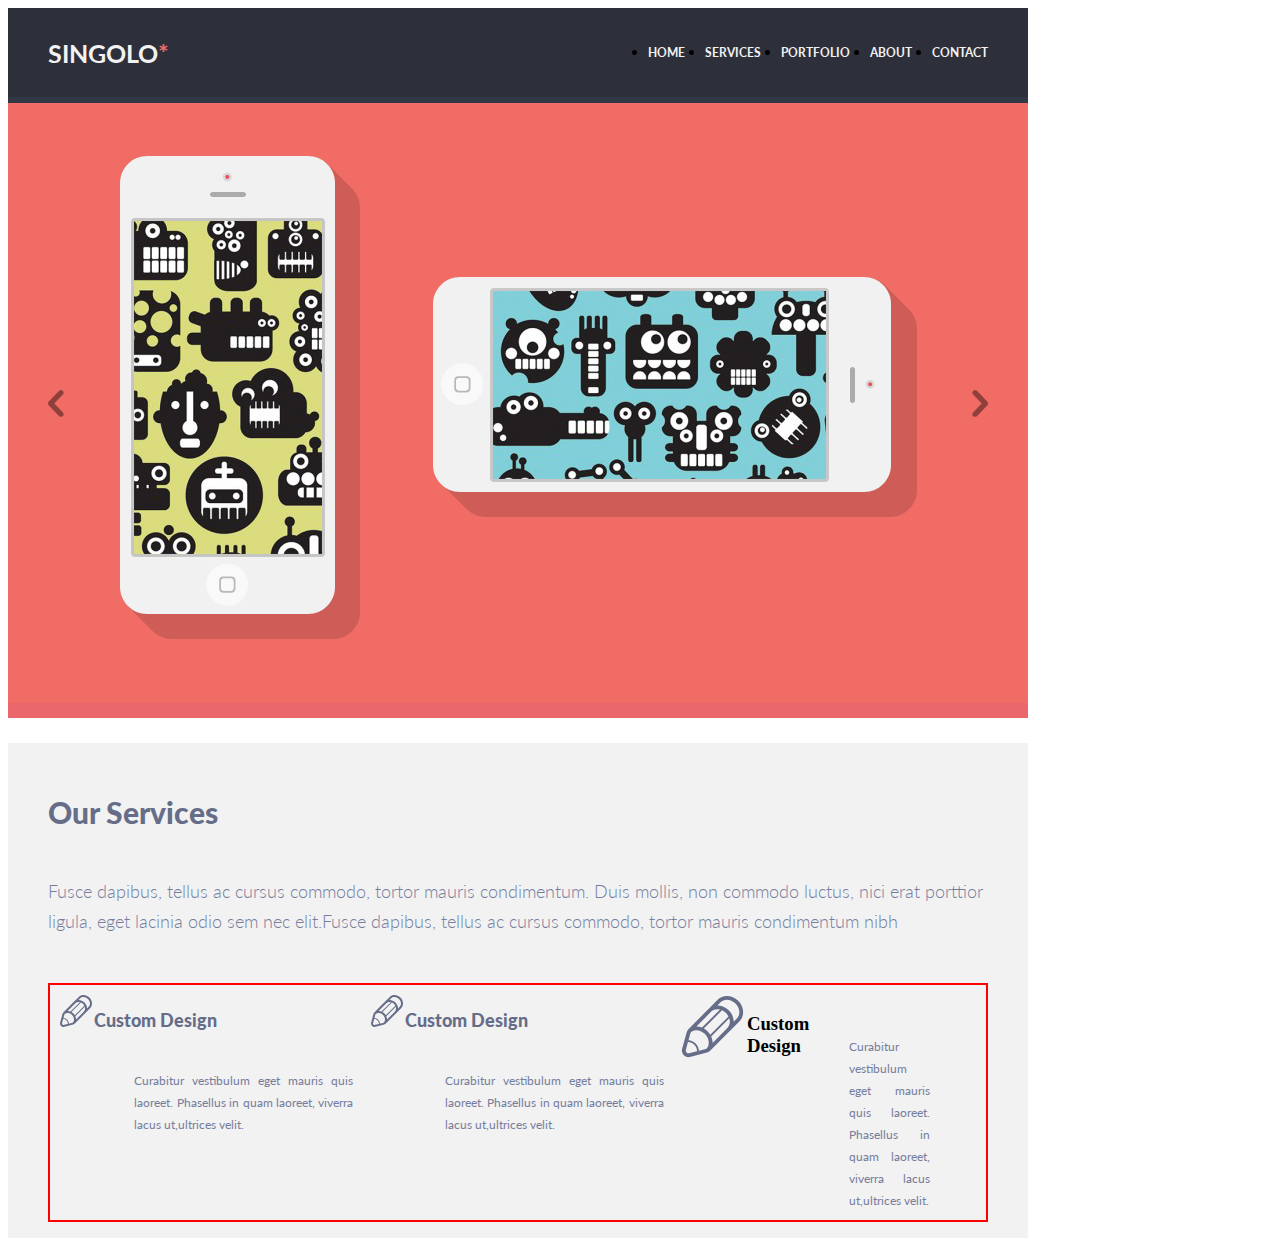
==== singolo1.html @ 4c551421 "feat: add files singolo.html and singolo.css and folder 'assets'" ====
<!DOCTYPE html>
<html lang="en">
<head>
    <meta charset="UTF-8">
    <link rel="stylesheet" type="text/css" href="http://yui.yahooapis.com/3.18.1/build/cssreset/cssreset-min.css">
    <link rel="stylesheet" href="singolo1.css">
    <link href="https://fonts.googleapis.com/css?family=Lato:300,400,700,900&display=swap" rel="stylesheet">
    <title>Singolo1</title>
</head>
<body>

  <header class="header">
    <div class="logo">
      <h1 class="logoText">SINGOLO<span>*</span></h1>
    </div>

    <nav class="navigation">
      <ul>
          <li><a href="#">HOME</a></li>
          <li><a href="#">SERVICES</a></li>
          <li><a href="#">PORTFOLIO</a></li>
          <li><a href="#">ABOUT</a></li>
          <li><a href="#">CONTACT</a></li>
      </ul>
    </nav>
  </header>

  <main>
    <div class="slider">
        <img src="./assets/img/chevLeft.png" class="chevLeft">
          <div class ="pictures"><img src="./assets/img/iPhoneVertical.png" class="iPhoneVertical">
                <img src="./assets/img/iPhoneHorizontal.png" class="iPhoneHorizontal">
          </div>
        <img src="./assets/img/chevRight.png" class="chevRight">
    </div>
  </main>

  <footer>
    <h2 class="title">Our Services</h2>
    <p class="textAfterTitle">Fusce dapibus, tellus ac cursus commodo, tortor mauris condimentum. Duis
      mollis, non commodo luctus, nici erat porttior ligula, eget lacinia odio
      sem nec elit.Fusce dapibus, tellus ac cursus commodo, tortor mauris
      condimentum nibh </p>
    <section class="miniBlocks">
      <div class="block">
        <img src="./assets/img/pen.svg">
        <div class="blockText">
          <h3>Custom Design</h3>
          <p>Curabitur vestibulum eget mauris quis laoreet. Phasellus in quam
            laoreet, viverra lacus ut,ultrices velit.</p>
        </div>
      </div>
      <div class="block">
        <img src="./assets/img/pen.svg">
        <div class="blockText">
          <h3>Custom Design</h3>
          <p>Curabitur vestibulum eget mauris quis laoreet. Phasellus in quam
            laoreet, viverra lacus ut,ultrices velit.</p>
        </div>
      </div>
      <div class="block">
        <img src="./assets/img/pen.svg">
          <h3>Custom Design</h3>
          <p>Curabitur vestibulum eget mauris quis laoreet. Phasellus in quam
            laoreet, viverra lacus ut,ultrices velit.</p>
      </div>
      <div></div>
      <div></div>
      <div></div>
    <section>
  </footer>




</body>
</html>
---- singolo1.css ----
body {
  max-width: 1020px;
}

header {
  display: flex;
  justify-content: space-between;
  height: 89px;
  background-color: #2d303a;
  border-bottom: 6px solid #323746;
}

.logo {
  display: flex;
  flex-direction: row;
  align-items: center;
  margin-left: 40px;
}

.logo h1 {
  font-size: 25px;
  line-height: 6px;
  color: #f2f2f2;
  font-family: "Lato";
  font-weight: 700;
  text-align: left;
}

.logo span {
  color: #f06c64;
}

nav {
  width: 380px;
  margin-right: 40px;
}

nav ul {
  display: flex;
  flex-direction: row;
  justify-content: space-between;
  margin-top: 35px;
}

nav ul li a {
  text-decoration: none;
  font-size: 12px;
  line-height: 6px;
  color: #f2f2f2;
  font-family: "Lato";
  font-weight: 700;
  text-align: left;
}

nav ul li a:hover {
  text-decoration: none;
  font-size: 12px;
  line-height: 6px;
  color: #f06c64;
  font-family: "Lato";
  font-weight: 700;
  text-align: left;
}

main {
  height: 600px;
  background: #f06c64;
  border-bottom: 15px solid #ea676b;
  position: relative;
}

.slider {
  display: flex;
  justify-content: space-between;
  align-items: center;
  margin-left: 40px;
  margin-right: 40px;
}

.chevLeft {
  display: inline-block;
  position: absolute;
  color: #ca4549;
  opacity: 0.4;
}

.chevLeft:hover {
  cursor: pointer;
}

.pictures {
  display: flex;
  flex-direction: row;
  justify-content: center;
  align-items: center;
  height: 600px;
}

.iPhoneVertical {
  display: inline-block;
  position: absolute;
  left: 110px;
  top: -17px;
}

.iPhoneHorizontal {
  display: inline-block;
  position: absolute;
  right: 80px;
  top: 69px;
}

.chevRight {
  display: inline-block;
  position: absolute;
  right: 40px;
  color: #ca4549;
  opacity: 0.4;
}

.chevRight:hover {
  cursor: pointer;
}

footer {
  height: 495px;
  background: #f2f2f2;
  border-bottom: 6px solid #ffffff;
}

footer h2 {
  font-size: 30px;
  line-height: 18px;
  color: #666d89;
  font-family: "Lato";
  font-weight: 900;
  text-align: left;
  margin-left: 40px;
  margin-right: 40px;
  padding-top: 60px;
}

footer p {
  width: 940px;
  height: 57px;
  font-size: 18px;
  line-height: 30px;
  color: #767e9e;
  font-family: "Lato";
  font-weight: 300;
  text-align: left;
  margin-left: 40px;
  margin-right: 40px;
  padding-top: 30px;
}

.miniBlocks {
  display: flex;
  flex-direction: row;
  flex-wrap: wrap;
  justify-content: space-between;
  align-content: space-between;
  margin: 50px 40px auto 40px;
  border: 2px solid red;
}

.block {
  display: flex;
  margin: 1%;
  width: 31%;
  height: 41%;
}

.block img {
  width: 62%;
  height: 62%;
}

.blockText h3 {
  font-size: 18px;
  line-height: 18px;
  color: #666d89;
  font-family: "Lato";
  font-weight: 900;
  text-align: left;
  margin-bottom: 4%;
  line-height: 16px;
}

.block p {
  width: 219px;
  height: 128px;
  font-size: 12px;
  line-height: 22px;
  color: #767e9e;
  font-family: "Lato";
  font-weight: 400;
  text-align: justify;
}
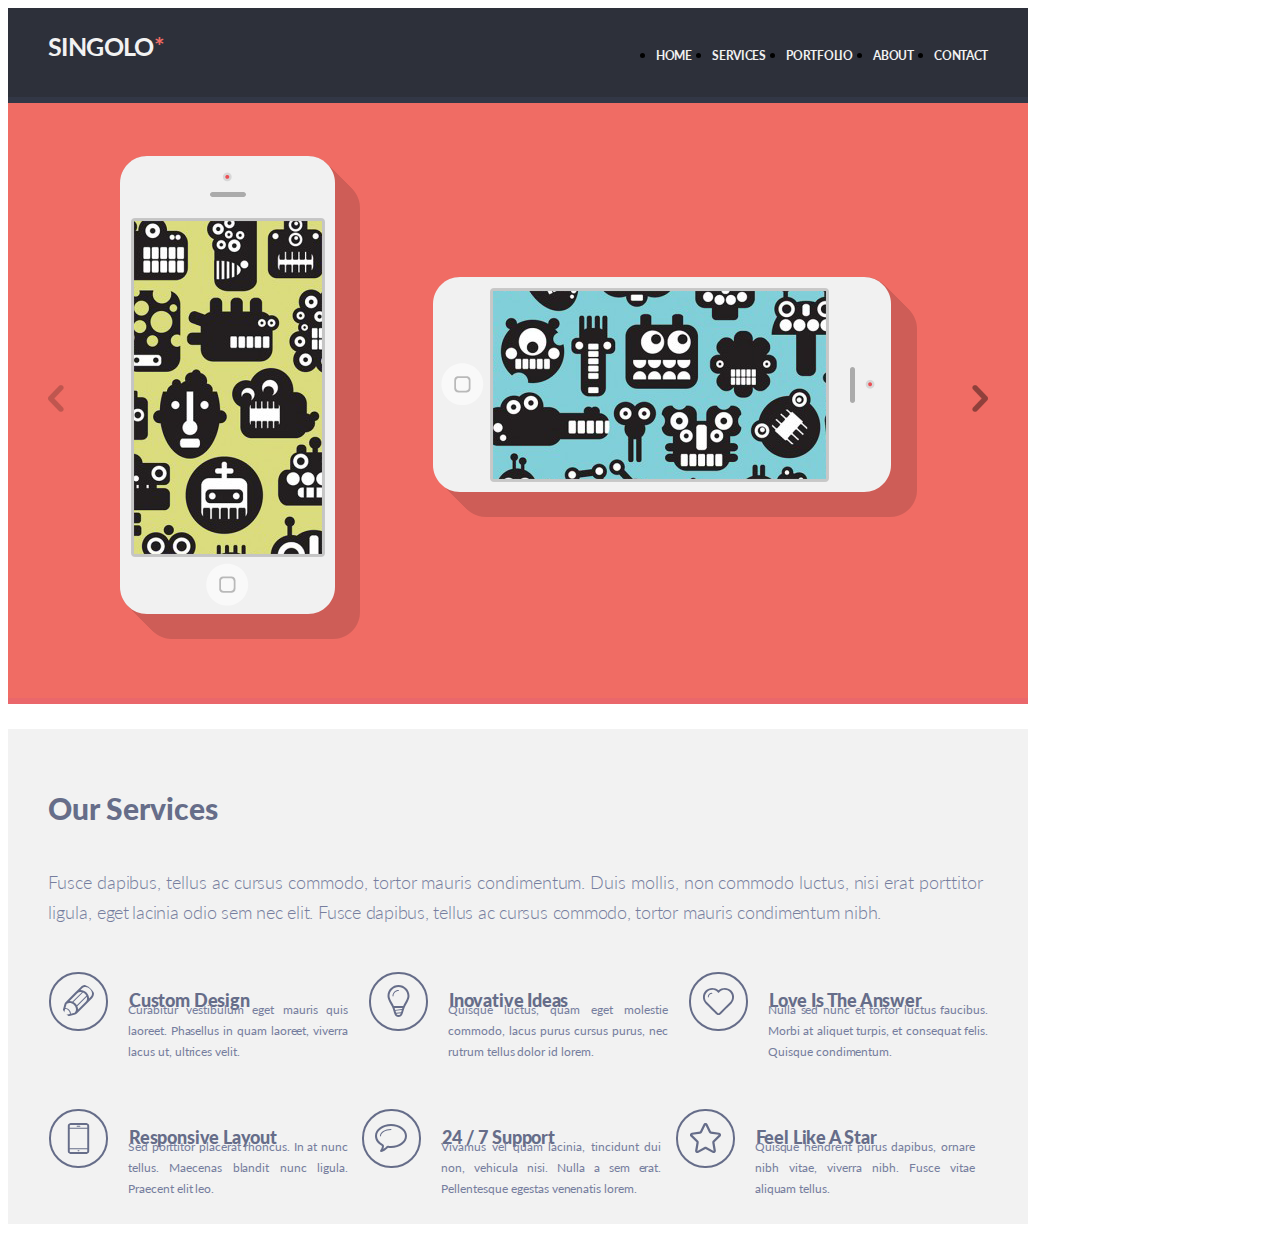
==== commit e41c23ef: "fix: change style of text in footer" ====
--- a/singolo1.html
+++ b/singolo1.html
@@ -38,35 +38,46 @@
   <footer>
     <h2 class="title">Our Services</h2>
     <p class="textAfterTitle">Fusce dapibus, tellus ac cursus commodo, tortor mauris condimentum. Duis
-      mollis, non commodo luctus, nici erat porttior ligula, eget lacinia odio
-      sem nec elit.Fusce dapibus, tellus ac cursus commodo, tortor mauris
-      condimentum nibh </p>
+      mollis, non commodo luctus, nisi erat porttitor ligula, eget <span class="letterspace">lacinia odio
+      sem nec elit. Fusce dapibus, tellus ac cursus commodo, tortor mauris
+      condimentum nibh. </span></p>
     <section class="miniBlocks">
       <div class="block">
         <img src="./assets/img/pen.svg">
-        <div class="blockText">
           <h3>Custom Design</h3>
-          <p>Curabitur vestibulum eget mauris quis laoreet. Phasellus in quam
-            laoreet, viverra lacus ut,ultrices velit.</p>
-        </div>
+          <p class="blockText">Curabitur vestibulum eget mauris quis laoreet. Phasellus in quam
+            laoreet, viverra lacus ut, ultrices velit.</p>
       </div>
       <div class="block">
-        <img src="./assets/img/pen.svg">
-        <div class="blockText">
-          <h3>Custom Design</h3>
-          <p>Curabitur vestibulum eget mauris quis laoreet. Phasellus in quam
-            laoreet, viverra lacus ut,ultrices velit.</p>
-        </div>
+        <img src="./assets/img/bulb.svg">
+          <h3>Inovative Ideas</h3>
+          <p class="blockText">Quisque luctus, quam eget molestie commodo, lacus purus cursus purus,
+            nec rutrum tellus dolor id lorem.</p>
       </div>
       <div class="block">
-        <img src="./assets/img/pen.svg">
-          <h3>Custom Design</h3>
-          <p>Curabitur vestibulum eget mauris quis laoreet. Phasellus in quam
-            laoreet, viverra lacus ut,ultrices velit.</p>
+        <img src="./assets/img/heart.svg">
+          <h3>Love Is The Answer</h3>
+          <p class="blockText">Nulla sed nunc et tortor luctus faucibus. Morbi at aliquet turpis, et
+            consequat felis. Quisque condimentum.</p>
       </div>
-      <div></div>
-      <div></div>
-      <div></div>
+      <div class="block">
+        <img src="./assets/img/phone.svg">
+          <h3>Responsive Layout</h3>
+          <p class="blockText">Sed porttitor placerat rhoncus. In at nunc tellus. Maecenas blandit
+            nunc ligula. Praecent elit leo.</p>
+      </div>
+      <div class="block">
+        <img src="./assets/img/bubble.svg">
+          <h3>24 / 7 Support</h3>
+          <p class="blockText">Vivamus vel quam lacinia, tincidunt dui non, vehicula nisi. Nulla a
+            sem erat. Pellentesque egestas venenatis lorem.</p>
+      </div>
+      <div class="block">
+        <img src="./assets/img/star.svg">
+          <h3>Feel Like A Star</h3>
+          <p class="blockText">Quisque hendrerit purus dapibus, ornare nibh vitae, viverra nibh.
+            Fusce vitae aliquam tellus.</p>
+      </div>
     <section>
   </footer>
 
--- a/singolo1.css
+++ b/singolo1.css
@@ -24,6 +24,8 @@
   font-family: "Lato";
   font-weight: 700;
   text-align: left;
+  margin-top: 3px;
+  letter-spacing: -.025em;
 }
 
 .logo span {
@@ -31,8 +33,10 @@
 }
 
 nav {
-  width: 380px;
-  margin-right: 40px;
+  width: 372px;
+  margin-right: 40px;
+  margin-top: 3px;
+  letter-spacing: -.02em;
 }
 
 nav ul {
@@ -63,9 +67,9 @@
 }
 
 main {
-  height: 600px;
+  height: 595px;
   background: #f06c64;
-  border-bottom: 15px solid #ea676b;
+  border-bottom: 6px solid #ea676b;
   position: relative;
 }
 
@@ -78,10 +82,11 @@
 }
 
 .chevLeft {
+  margin-top: -10px;
   display: inline-block;
   position: absolute;
   color: #ca4549;
-  opacity: 0.4;
+  opacity: 0.2;
 }
 
 .chevLeft:hover {
@@ -111,6 +116,7 @@
 }
 
 .chevRight {
+  margin-top: -10px;
   display: inline-block;
   position: absolute;
   right: 40px;
@@ -137,7 +143,7 @@
   text-align: left;
   margin-left: 40px;
   margin-right: 40px;
-  padding-top: 60px;
+  padding-top: 70px;
 }
 
 footer p {
@@ -151,49 +157,72 @@
   text-align: left;
   margin-left: 40px;
   margin-right: 40px;
-  padding-top: 30px;
+  padding-top: 25px;
+  letter-spacing: -.003em;
+}
+
+.letterspace {
+  margin-left: -2px;
+  letter-spacing: -.013em;
 }
 
 .miniBlocks {
   display: flex;
-  flex-direction: row;
+  flex-flow: row;
   flex-wrap: wrap;
   justify-content: space-between;
-  align-content: space-between;
-  margin: 50px 40px auto 40px;
-  border: 2px solid red;
+  width: 940px;
+  margin: 47px 40px auto 40px;
 }
 
 .block {
   display: flex;
-  margin: 1%;
-  width: 31%;
-  height: 41%;
+  flex-flow: row;
+  width: 300px;
+  flex-wrap: wrap;
+  margin-bottom: 40px;
 }
 
 .block img {
-  width: 62%;
-  height: 62%;
-}
-
-.blockText h3 {
+  width: 35px;
+  height: 35px;
+  margin: 1px;
+  padding: 10px;
+  border-radius: 29px;
+  border: 2px solid #666d89;
+}
+
+.block img:hover {
+  width: 35px;
+  height: 35px;
+  padding: 10px;
+  border-radius: 29px;
+  background-color: #eb5055;
+  border: 2px solid #666d89;
+}
+
+.block h3 {
   font-size: 18px;
   line-height: 18px;
   color: #666d89;
   font-family: "Lato";
   font-weight: 900;
   text-align: left;
-  margin-bottom: 4%;
-  line-height: 16px;
+  padding: 2px;
+  padding-left: 20px;
+  letter-spacing: -.01em;
 }
 
 .block p {
-  width: 219px;
-  height: 128px;
   font-size: 12px;
-  line-height: 22px;
+  line-height: 21px;
   color: #767e9e;
   font-family: "Lato";
   font-weight: 400;
   text-align: justify;
-}
+  margin-top: -33px;
+  margin-right: 0px;
+  padding-top: 0;
+  padding-left: 40px;
+  letter-spacing: -.003em;
+}
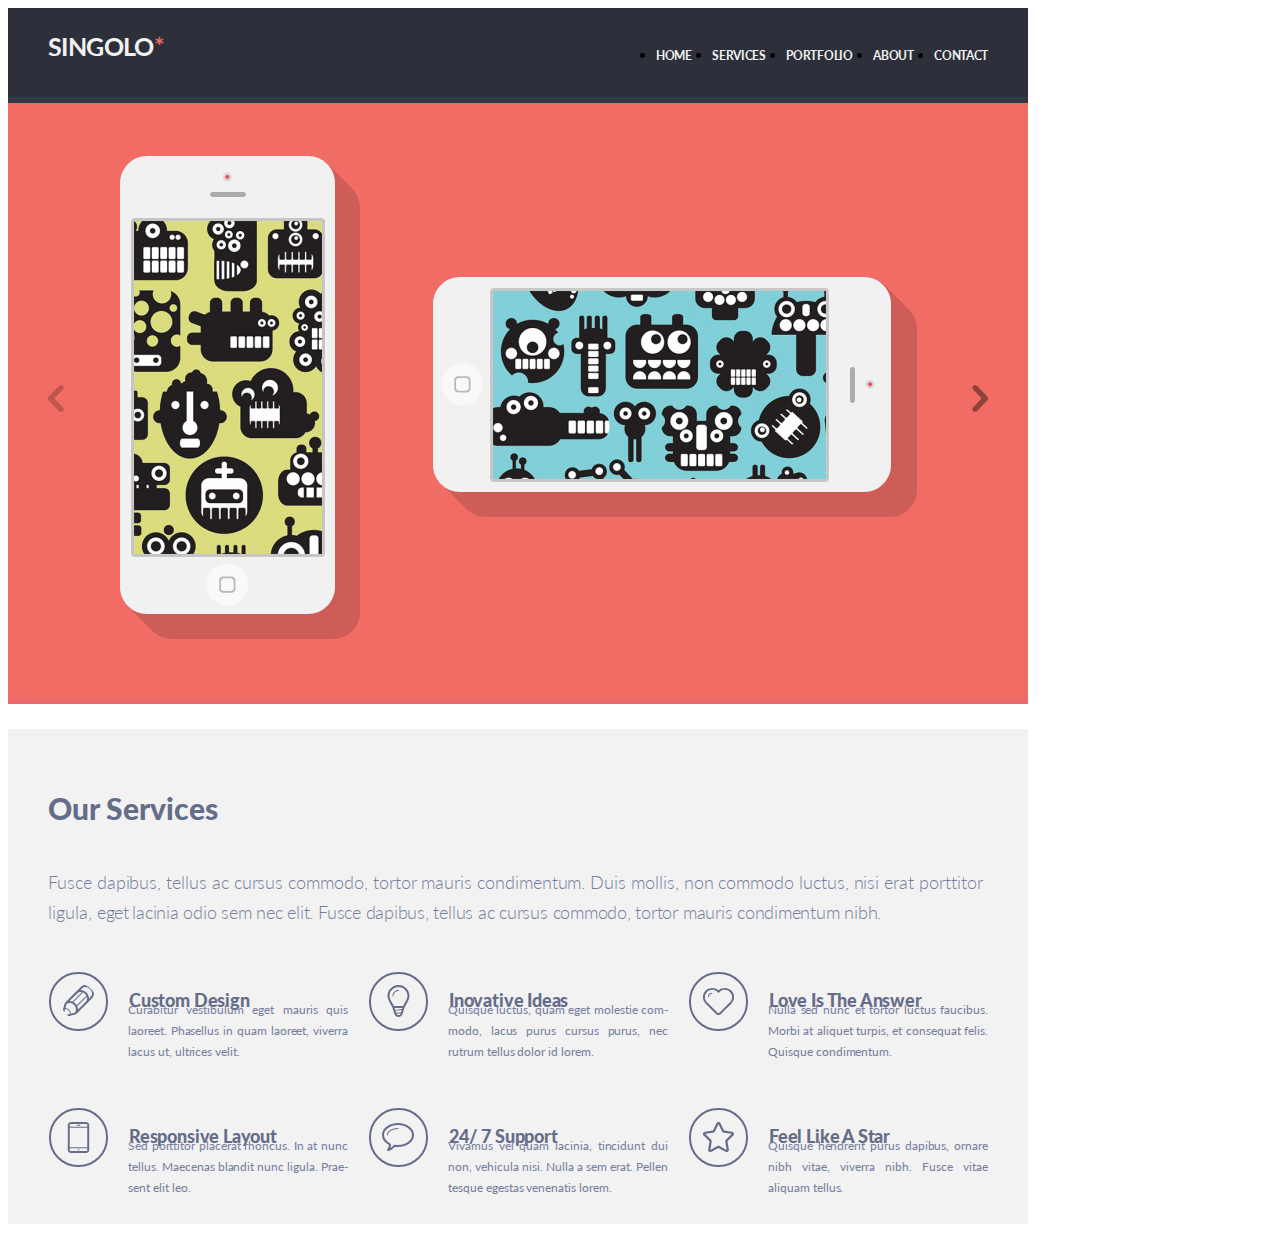
==== commit 4b693c85: "fix: change fonts options" ====
--- a/singolo1.html
+++ b/singolo1.html
@@ -51,7 +51,7 @@
       <div class="block">
         <img src="./assets/img/bulb.svg">
           <h3>Inovative Ideas</h3>
-          <p class="blockText">Quisque luctus, quam eget molestie commodo, lacus purus cursus purus,
+          <p class="blockText">Quisque luctus, quam eget molestie com-modo, lacus purus cursus purus,
             nec rutrum tellus dolor id lorem.</p>
       </div>
       <div class="block">
@@ -64,13 +64,13 @@
         <img src="./assets/img/phone.svg">
           <h3>Responsive Layout</h3>
           <p class="blockText">Sed porttitor placerat rhoncus. In at nunc tellus. Maecenas blandit
-            nunc ligula. Praecent elit leo.</p>
+            nunc ligula. Prae-sent elit leo.</p>
       </div>
       <div class="block">
         <img src="./assets/img/bubble.svg">
-          <h3>24 / 7 Support</h3>
+          <h3>24/ 7 Support</h3>
           <p class="blockText">Vivamus vel quam lacinia, tincidunt dui non, vehicula nisi. Nulla a
-            sem erat. Pellentesque egestas venenatis lorem.</p>
+            sem erat. Pellen<wbr>tesque egestas venenatis lorem.</p>
       </div>
       <div class="block">
         <img src="./assets/img/star.svg">
@@ -78,7 +78,7 @@
           <p class="blockText">Quisque hendrerit purus dapibus, ornare nibh vitae, viverra nibh.
             Fusce vitae aliquam tellus.</p>
       </div>
-    <section>
+    </section>
   </footer>
 
 
--- a/singolo1.css
+++ b/singolo1.css
@@ -180,7 +180,7 @@
   flex-flow: row;
   width: 300px;
   flex-wrap: wrap;
-  margin-bottom: 40px;
+  margin-bottom: 39px;
 }
 
 .block img {
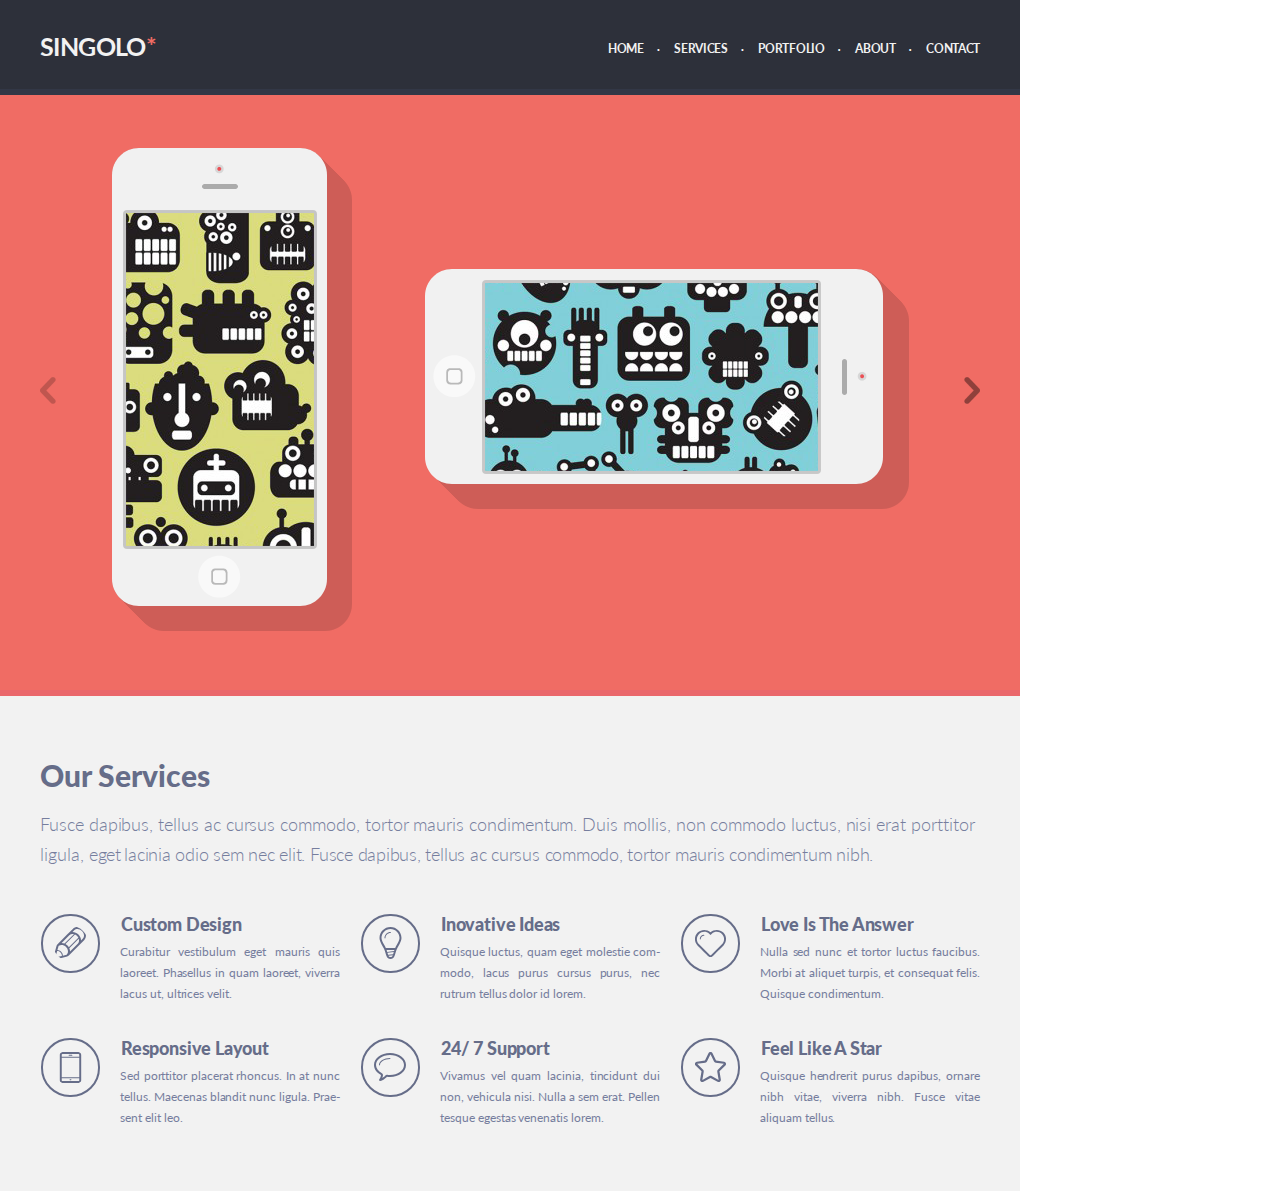
==== commit 3ce10b12: "fix: change dots in nav and change block 'footer' on 'article'" ====
--- a/singolo1.html
+++ b/singolo1.html
@@ -35,7 +35,7 @@
     </div>
   </main>
 
-  <footer>
+  <article>
     <h2 class="title">Our Services</h2>
     <p class="textAfterTitle">Fusce dapibus, tellus ac cursus commodo, tortor mauris condimentum. Duis
       mollis, non commodo luctus, nisi erat porttitor ligula, eget <span class="letterspace">lacinia odio
@@ -79,7 +79,7 @@
             Fusce vitae aliquam tellus.</p>
       </div>
     </section>
-  </footer>
+  </article>
 
 
 
--- a/singolo1.css
+++ b/singolo1.css
@@ -1,3 +1,49 @@
+* { padding: 0; margin: 0; }
+
+html, body, div, span, applet, object, iframe,
+h1, h2, h3, h4, h5, h6, p, blockquote, pre,
+a, abbr, acronym, address, big, cite, code,
+del, dfn, em, img, ins, kbd, q, s, samp,
+small, strike, strong, sub, sup, tt, var,
+b, u, i, center,
+dl, dt, dd, ol, ul, li,
+fieldset, form, label, legend,
+table, caption, tbody, tfoot, thead, tr, th, td,
+article, aside, canvas, details, embed,
+figure, figcaption, footer, header, hgroup,
+menu, nav, output, ruby, section, summary,
+time, mark, audio, video {
+	margin: 0;
+	padding: 0;
+	border: 0;
+	font-size: 100%;
+	font: inherit;
+	vertical-align: baseline;
+}
+/* HTML5 display-role reset for older browsers */
+article, aside, details, figcaption, figure,
+footer, header, hgroup, menu, nav, section {
+	display: block;
+}
+body {
+	line-height: 1;
+}
+ol, ul {
+	list-style: none;
+}
+blockquote, q {
+	quotes: none;
+}
+blockquote:before, blockquote:after,
+q:before, q:after {
+	content: '';
+	content: none;
+}
+table {
+	border-collapse: collapse;
+	border-spacing: 0;
+}
+
 body {
   max-width: 1020px;
 }
@@ -43,7 +89,21 @@
   display: flex;
   flex-direction: row;
   justify-content: space-between;
-  margin-top: 35px;
+  margin-top: 37px;
+}
+
+nav ul li:before {
+	color: white;
+	content:"\2022";
+	font-size: 8px;
+	padding-right: 15px;
+	line-height: 18px;
+  top: 0;
+}
+
+nav ul li:first-child:before {
+	content: "";
+	padding-right: 0;
 }
 
 nav ul li a {
@@ -128,13 +188,13 @@
   cursor: pointer;
 }
 
-footer {
+article {
   height: 495px;
   background: #f2f2f2;
   border-bottom: 6px solid #ffffff;
 }
 
-footer h2 {
+article h2 {
   font-size: 30px;
   line-height: 18px;
   color: #666d89;
@@ -146,7 +206,7 @@
   padding-top: 70px;
 }
 
-footer p {
+article p {
   width: 940px;
   height: 57px;
   font-size: 18px;
@@ -168,7 +228,7 @@
 
 .miniBlocks {
   display: flex;
-  flex-flow: row;
+  flex-direction: : row;
   flex-wrap: wrap;
   justify-content: space-between;
   width: 940px;
@@ -177,7 +237,7 @@
 
 .block {
   display: flex;
-  flex-flow: row;
+  flex-direction: : row;
   width: 300px;
   flex-wrap: wrap;
   margin-bottom: 39px;
